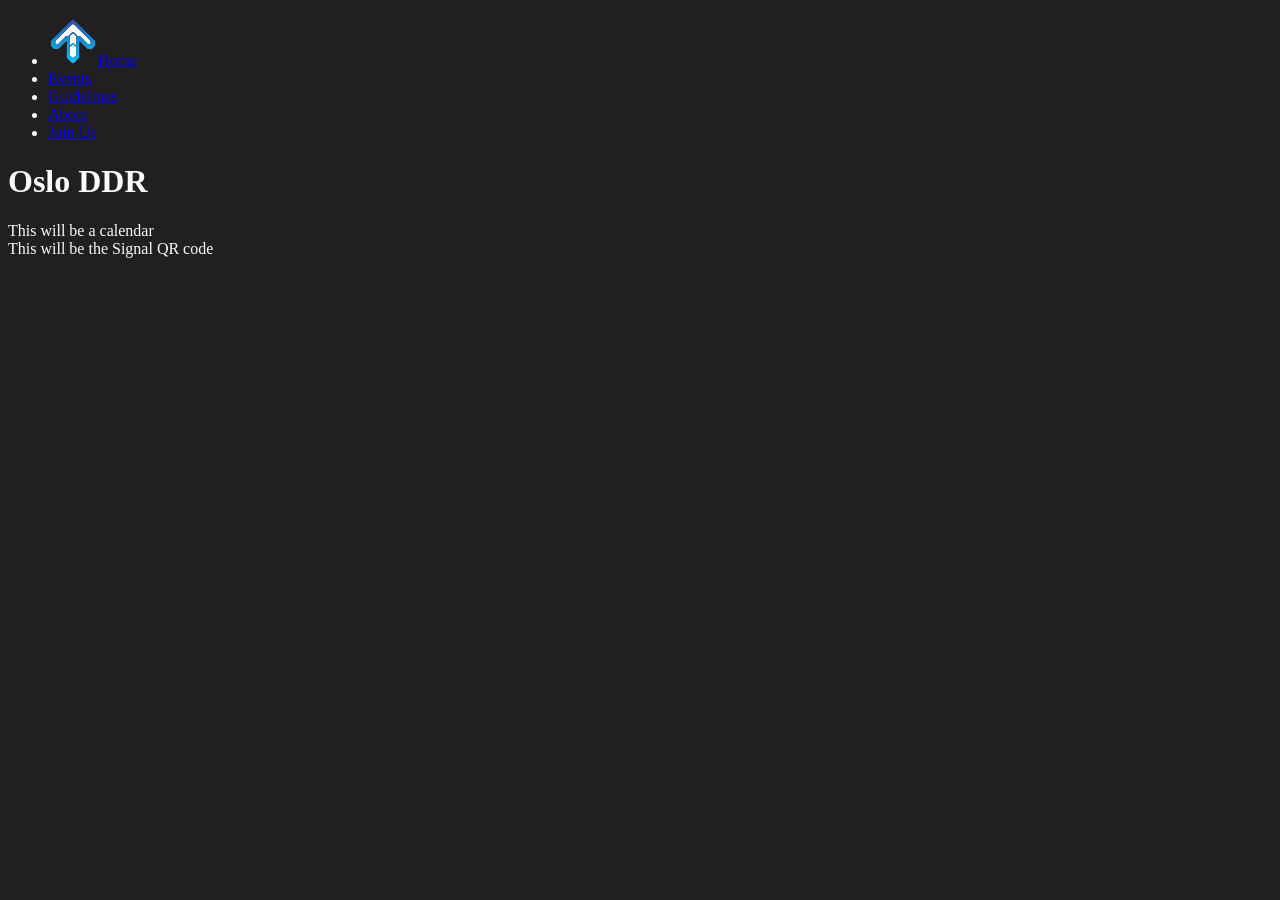
==== index.html @ 226cf1bf "🐛 FIX: Rename main.html -> index.html" ====
<!doctype html>
<html lang="en">
  <head>
    <meta charset="UTF-8" />
    <meta name="viewport" content="width=device-width, initial-scale=1.0" />
    <meta
      name="description"
      content="DanceDanceRevolution community in Oslo (Norway)"
    />
    <meta
      name="keywords"
      content="DDR, DanceDanceRevolution, Oslo, Norway, Community"
    />
    <meta http-equiv="X-UA-Compatible" content="ie=edge" />
    <title>DDR Oslo</title>
    <link rel="stylesheet" href="./style.css" />
    <link rel="icon" href="./assets/favicon.ico" type="image/x-icon" />
    <script defer src="NavBar.js"></script>
    <script defer src="Calendar.js"></script>
    <script defer src="Signal.js"></script>
  </head>
  <body>
    <main>
      <nav-bar>Test</nav-bar>
      <h1>Oslo DDR</h1>
      <event-calendar></event-calendar>
      <signal-qr></signal-qr>
    </main>
  </body>
</html>
---- style.css ----
:root {
  --primary-color-800: #354ba1;
  --primary-color-500: #178ed2;
  --primary-color-300: #00c3fd;
  --secondary-color-500: #fc5b5b;
  --white: #f9fbfb;
  --black: #221f21;
  
}

body {
  box-sizing: border-box;
  background-color: var(--black);
  color: var(--white);
}

nav #logo {
  max-height: 50px;
}

/* TODO: Clean up */
/* TEMP RESETS */
/* button {
  display: inline-block;
  border: none;
  padding: 1rem 2rem;
  margin: 0;
  text-decoration: none;
  background: #0069ed;
  color: #ffffff;
  font-family: sans-serif;
  font-size: 1rem;
  cursor: pointer;
  text-align: center;
  transition:
    background 250ms ease-in-out,
    transform 150ms ease;
  -webkit-appearance: none;
  -moz-appearance: none;
}

button:hover,
button:focus {
  background: #0053ba;
}

button:focus {
  outline: 1px solid #fff;
  outline-offset: -4px;
}

button:active {
  transform: scale(0.99);
} */
/* TEMP RESETS */

main {
}
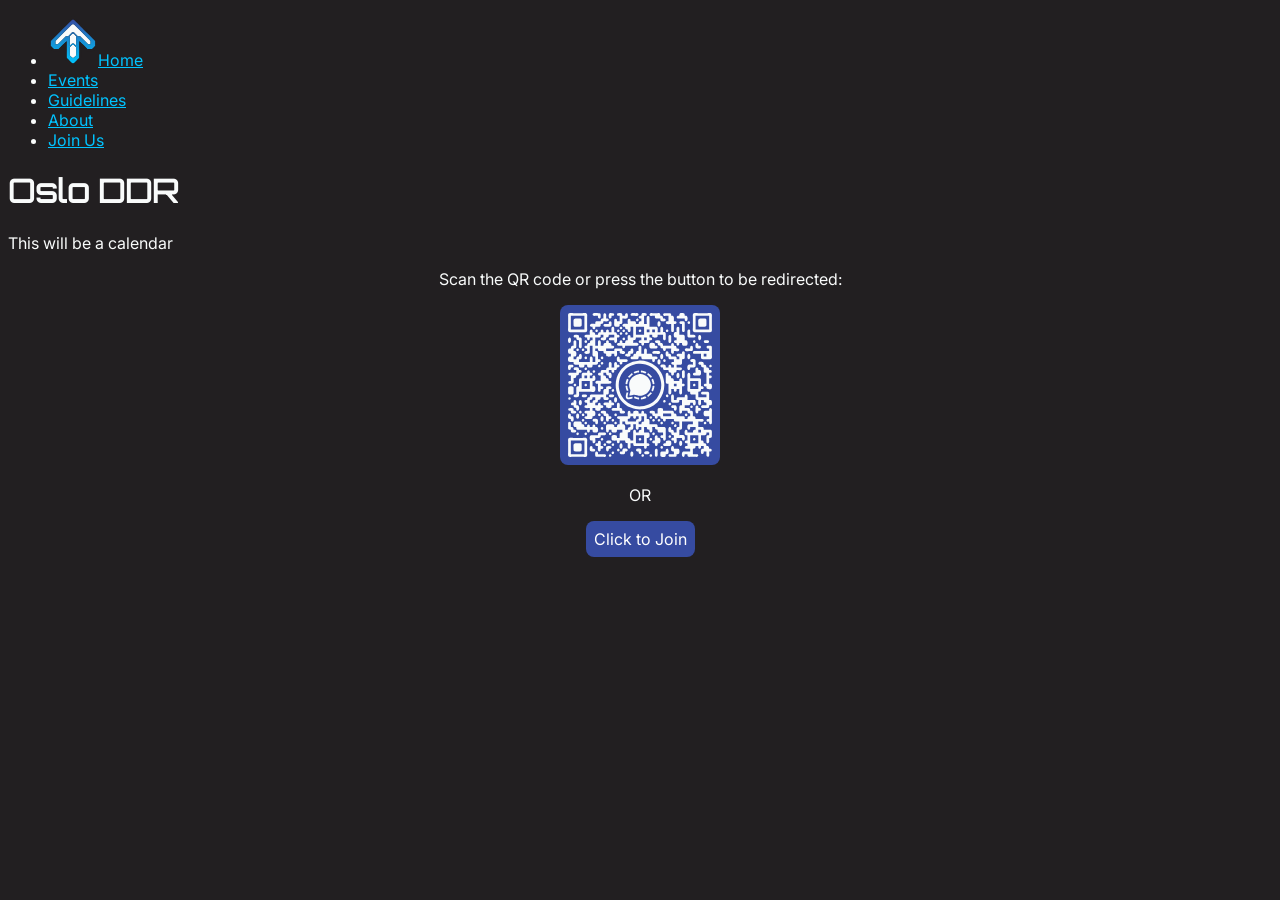
==== commit 5958a337: "👌 IMPROVE: Add 'Skip to content'" ====
--- a/index.html
+++ b/index.html
@@ -21,10 +21,12 @@
   </head>
   <body>
     <main>
-      <nav-bar>Test</nav-bar>
-      <h1>Oslo DDR</h1>
-      <event-calendar></event-calendar>
-      <signal-qr></signal-qr>
+      <nav-bar></nav-bar>
+      <div id="main">
+        <h1>Oslo DDR</h1>
+        <event-calendar></event-calendar>
+        <signal-qr></signal-qr>
+      </div>
     </main>
   </body>
 </html>
--- a/style.css
+++ b/style.css
@@ -1,21 +1,94 @@
+@font-face {
+  font-family: "Inter";
+  src: url("./assets/fonts/Inter.ttf") format("truetype");
+  font-weight: normal;
+  font-style: normal;
+}
+
+@font-face {
+  font-family: "Inter";
+  src: url("./assets/fonts/Inter-Italic.ttf") format("truetype");
+  font-weight: normal;
+  font-style: italic;
+}
+
+@font-face {
+  font-family: "Orbitron";
+  src: url("./assets/fonts/Orbitron.ttf") format("truetype");
+  font-weight: normal;
+  font-style: normal;
+}
+
 :root {
-  --primary-color-800: #354ba1;
-  --primary-color-500: #178ed2;
-  --primary-color-300: #00c3fd;
+  --primary-color-800: hsl(228, 50%, 42%);
+  --primary-color-500: hsl(202, 80%, 46%);
+  --primary-color-300: hsl(194, 100%, 50%);
+  --primary-color-100: hsl(194, 100%, 90%);
+  --primary-color-050: hsl(194, 100%, 95%);
   --secondary-color-500: #fc5b5b;
   --white: #f9fbfb;
   --black: #221f21;
-  
+  --primary-ff: "Inter", sans-serif;
+  --secondary-ff: "Orbitron", monospace;
+  --gradient-bottom: linear-gradient(
+    to bottom,
+    var(--primary-color-800) 0%,
+    var(--primary-color-300) 100%
+  );
+  --gradient-left: linear-gradient(
+    to left,
+    var(--primary-color-800) 0%,
+    var(--primary-color-300) 100%
+  );
+  --gradient-45: linear-gradient(
+    45deg,
+    var(--primary-color-800) 0%,
+    var(--primary-color-300) 100%
+  );
+  --outline: 2px solid var(--secondary-color-500);
 }
 
 body {
   box-sizing: border-box;
   background-color: var(--black);
   color: var(--white);
+  font-family: var(--primary-ff);
+}
+
+h1,
+h2,
+h3,
+h4,
+h5,
+h6 {
+  font-family: var(--secondary-ff);
+}
+
+a {
+  color: var(--primary-color-300);
 }
 
 nav #logo {
   max-height: 50px;
+}
+
+*:focus-visible {
+  outline: var(--outline);
+  border-radius: 0.1rem;
+}
+
+.skip-to-content-link {
+  height: 1rem;
+  padding: 0.5rem;
+  position: absolute;
+  transform: translateY(-200%);
+  transition: transform 0.3s;
+  background-color: var(--secondary-color-500);
+  color: var(--black);
+}
+
+.skip-to-content-link:focus {
+  transform: translateY(0%);
 }
 
 /* TODO: Clean up */
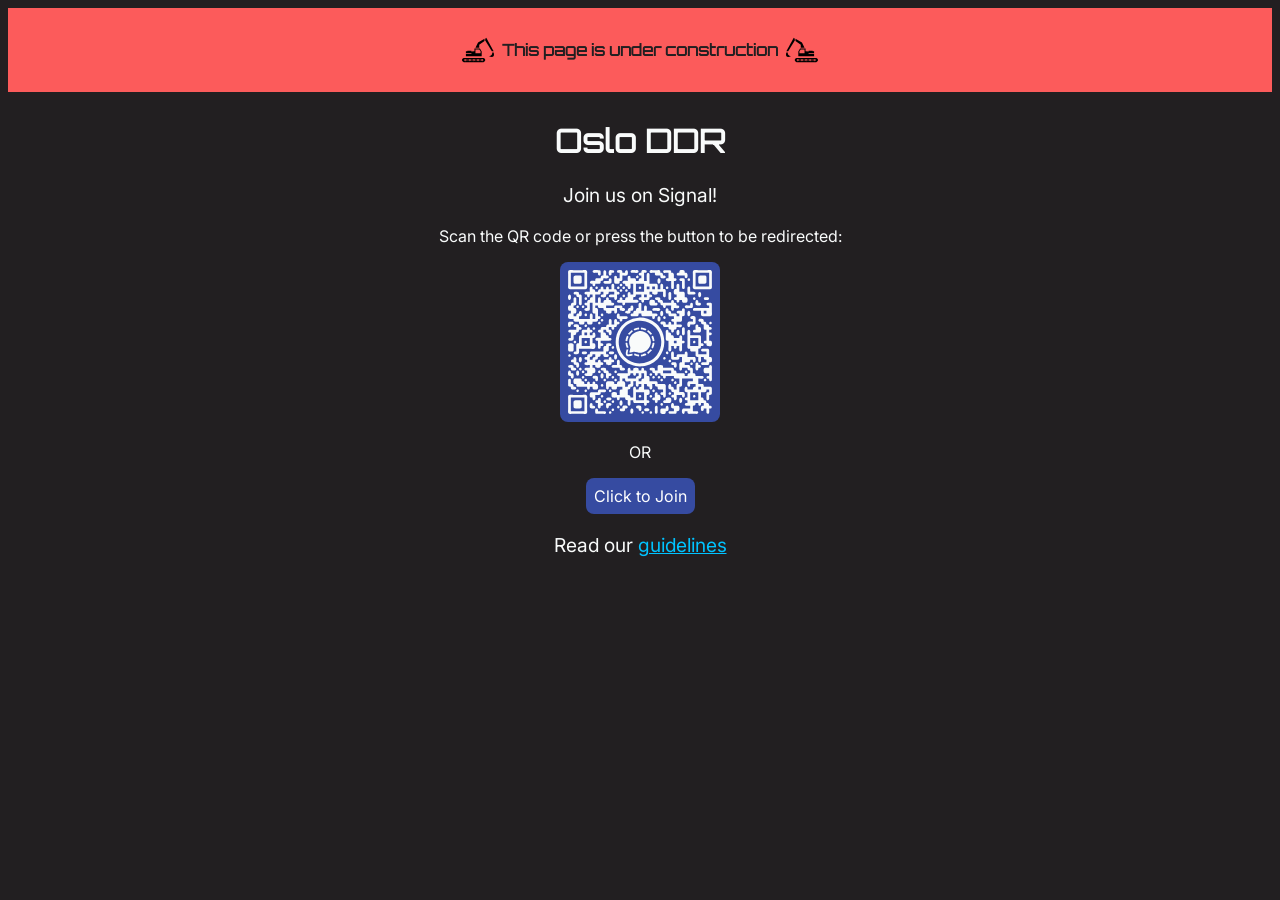
==== commit dac8d191: "👌 IMPROVE: Make MVP index.html slightly more informative" ====
--- a/index.html
+++ b/index.html
@@ -15,17 +15,21 @@
     <title>DDR Oslo</title>
     <link rel="stylesheet" href="./style.css" />
     <link rel="icon" href="./assets/favicon.ico" type="image/x-icon" />
+    <script defer src="Banner.js"></script>
     <script defer src="NavBar.js"></script>
     <script defer src="Calendar.js"></script>
     <script defer src="Signal.js"></script>
   </head>
   <body>
     <main>
-      <nav-bar></nav-bar>
-      <div id="main">
+      <top-banner></top-banner>
+      <div id="main" style="text-align: center">
         <h1>Oslo DDR</h1>
-        <event-calendar></event-calendar>
+        <p style="font-size: larger">Join us on Signal!</p>
         <signal-qr></signal-qr>
+        <p style="font-size: larger">
+          Read our <a href="guidelines.html">guidelines</a>
+        </p>
       </div>
     </main>
   </body>
--- a/style.css
+++ b/style.css
@@ -127,5 +127,34 @@
 } */
 /* TEMP RESETS */
 
-main {
+#banner {
+  display: flex;
+  align-items: center;
+  justify-content: center;
+  gap: 0.5rem;
+  background-color: var(--secondary-color-500);
+  color: var(--black);
+  text-align: center;
+  margin: 0;
+  padding: 1rem;
+  font-family: var(--secondary-ff);
+  font-weight: 900;
 }
+
+#banner p {
+  display: inline-block;
+}
+
+#banner img {
+  max-height: 2rem;
+}
+
+#banner img:last-of-type {
+  transform: scale(-1, 1);
+}
+
+#main {
+  width: clamp(20ch, 45rem, 100%);
+  margin: auto;
+  padding: 0.5rem 1rem;
+}
